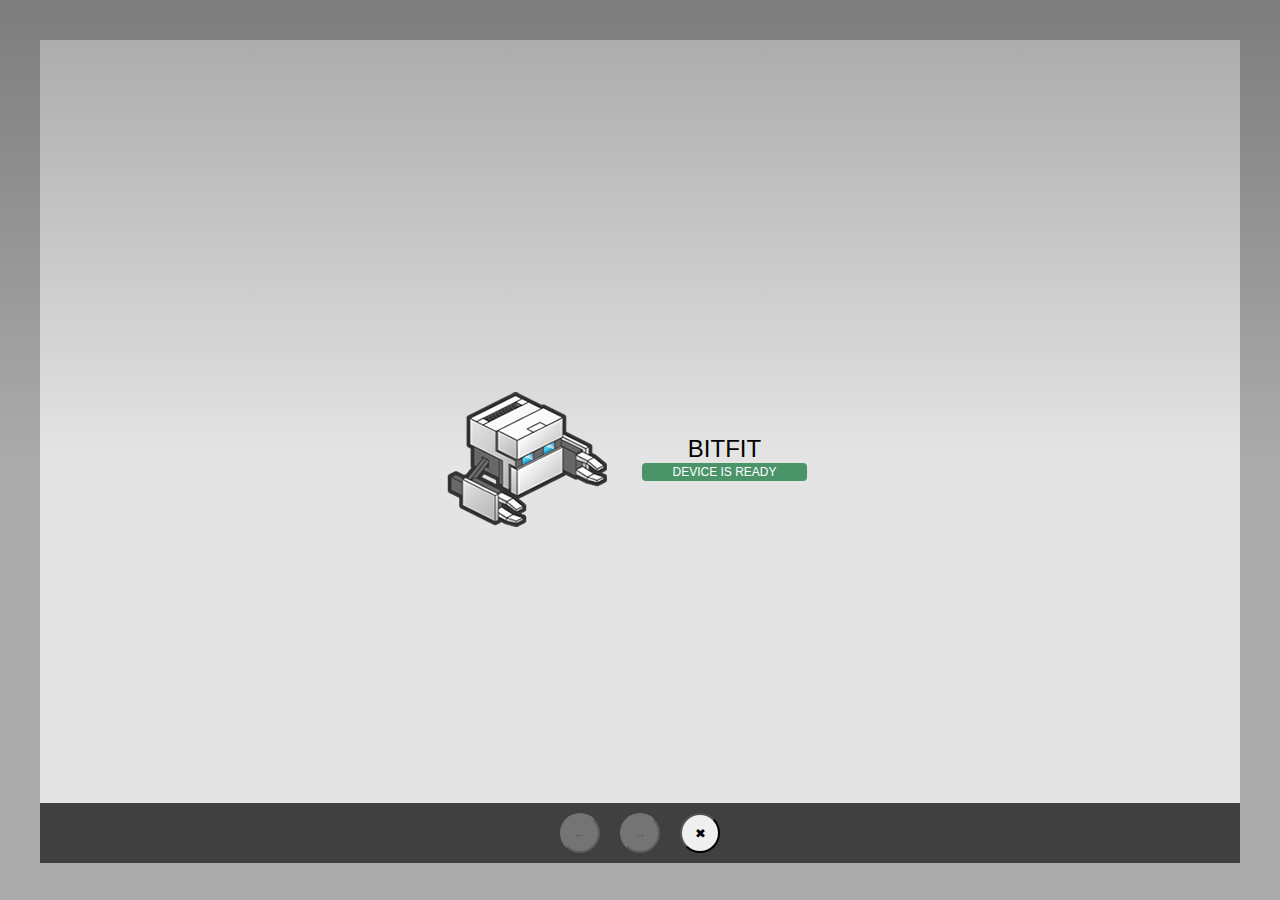
==== app/platforms/browser/www/index.html @ 3f4ae37c "Logo" ====
<!DOCTYPE html>
<!--
    Copyright (c) 2012-2016 Adobe Systems Incorporated. All rights reserved.

    Licensed to the Apache Software Foundation (ASF) under one
    or more contributor license agreements.  See the NOTICE file
    distributed with this work for additional information
    regarding copyright ownership.  The ASF licenses this file
    to you under the Apache License, Version 2.0 (the
    "License"); you may not use this file except in compliance
    with the License.  You may obtain a copy of the License at

    http://www.apache.org/licenses/LICENSE-2.0

    Unless required by applicable law or agreed to in writing,
    software distributed under the License is distributed on an
    "AS IS" BASIS, WITHOUT WARRANTIES OR CONDITIONS OF ANY
     KIND, either express or implied.  See the License for the
    specific language governing permissions and limitations
    under the License.
-->
<html>

<head>
    <meta charset="utf-8" />
    <meta name="format-detection" content="telephone=no" />
    <meta name="msapplication-tap-highlight" content="no" />
    <meta name="viewport" content="user-scalable=no, initial-scale=1, maximum-scale=1, minimum-scale=1, width=device-width" />
    <!-- This is a wide open CSP declaration. To lock this down for production, see below. -->
    <meta http-equiv="Content-Security-Policy" content="default-src * 'unsafe-inline'; style-src 'self' 'unsafe-inline'; media-src *" />
    <!-- Good default declaration:
    * gap: is required only on iOS (when using UIWebView) and is needed for JS->native communication
    * https://ssl.gstatic.com is required only on Android and is needed for TalkBack to function properly
    * Disables use of eval() and inline scripts in order to mitigate risk of XSS vulnerabilities. To change this:
        * Enable inline JS: add 'unsafe-inline' to default-src
        * Enable eval(): add 'unsafe-eval' to default-src
    * Create your own at http://cspisawesome.com
    -->
    <!-- <meta http-equiv="Content-Security-Policy" content="default-src 'self' data: gap: 'unsafe-inline' https://ssl.gstatic.com; style-src 'self' 'unsafe-inline'; media-src *" /> -->

    <link rel="stylesheet" type="text/css" href="css/index.css" />
    <title>Login</title>
</head>

<body>
    <div class="app">
        <h1>BitFit</h1>
        <div id="deviceready" class="blink">
            <p class="event listening">Connecting to Device</p>
            <p class="event received">Device is Ready</p>
        </div>
    </div>
    <script type="text/javascript" src="cordova.js"></script>
    <script type="text/javascript" src="js/jquery.js"></script>
    <script type="text/javascript" src="js/oauth2.js"></script>
    <script type="text/javascript" src="js/index.js"></script>
    <script type="text/javascript" charset="utf-8">

        $.oauth2({
            auth_url: 'https://www.fitbit.com/oauth2/authorize',           // required
            response_type: 'token',      // required  - "code"/"token"
            token_url: '',          // required for response_type ="code"
            logout_url: '',         // recommended if available
            client_id: '227Z6J',          // required
            client_secret: '',      // required for response_type ="code"
            redirect_uri: 'https://127.0.0.1',       // required - any dummy url http://www.yourcompany.com
            other_params: {
                scope: 'activity',
                expires_in: 604800
            } // optional params object for scope, state, ...
        }, function(token, response){
            alert(response);
            // do something with token or response
        }, function(error, response){
            alert(response);
            // do something with error object
        }); 

    </script>

    <script type="text/javascript">
        app.initialize();
    </script>
</body>

</html>
---- app/platforms/browser/www/css/index.css ----
/*
 * Licensed to the Apache Software Foundation (ASF) under one
 * or more contributor license agreements.  See the NOTICE file
 * distributed with this work for additional information
 * regarding copyright ownership.  The ASF licenses this file
 * to you under the Apache License, Version 2.0 (the
 * "License"); you may not use this file except in compliance
 * with the License.  You may obtain a copy of the License at
 *
 * http://www.apache.org/licenses/LICENSE-2.0
 *
 * Unless required by applicable law or agreed to in writing,
 * software distributed under the License is distributed on an
 * "AS IS" BASIS, WITHOUT WARRANTIES OR CONDITIONS OF ANY
 * KIND, either express or implied.  See the License for the
 * specific language governing permissions and limitations
 * under the License.
 */
* {
    -webkit-tap-highlight-color: rgba(0,0,0,0); /* make transparent link selection, adjust last value opacity 0 to 1.0 */
}

body {
    -webkit-touch-callout: none;                /* prevent callout to copy image, etc when tap to hold */
    -webkit-text-size-adjust: none;             /* prevent webkit from resizing text to fit */
    -webkit-user-select: none;                  /* prevent copy paste, to allow, change 'none' to 'text' */
    background-color:#E4E4E4;
    background-image:linear-gradient(top, #A7A7A7 0%, #E4E4E4 51%);
    background-image:-webkit-linear-gradient(top, #A7A7A7 0%, #E4E4E4 51%);
    background-image:-ms-linear-gradient(top, #A7A7A7 0%, #E4E4E4 51%);
    background-image:-webkit-gradient(
        linear,
        left top,
        left bottom,
        color-stop(0, #A7A7A7),
        color-stop(0.51, #E4E4E4)
    );
    background-attachment:fixed;
    font-family:'HelveticaNeue-Light', 'HelveticaNeue', Helvetica, Arial, sans-serif;
    font-size:12px;
    height:100%;
    margin:0px;
    padding:0px;
    text-transform:uppercase;
    width:100%;
}

/* Portrait layout (default) */
.app {
    background:url(../img/logo.png) no-repeat center top; /* 170px x 200px */
    position:absolute;             /* position in the center of the screen */
    left:50%;
    top:50%;
    height:50px;                   /* text area height */
    width:225px;                   /* text area width */
    text-align:center;
    padding:180px 0px 0px 0px;     /* image height is 200px (bottom 20px are overlapped with text) */
    margin:-115px 0px 0px -112px;  /* offset vertical: half of image height and text area height */
                                   /* offset horizontal: half of text area width */
}

/* Landscape layout (with min-width) */
@media screen and (min-aspect-ratio: 1/1) and (min-width:400px) {
    .app {
        background-position:left center;
        padding:75px 0px 75px 170px;  /* padding-top + padding-bottom + text area = image height */
        margin:-90px 0px 0px -198px;  /* offset vertical: half of image height */
                                      /* offset horizontal: half of image width and text area width */
    }
}

h1 {
    font-size:24px;
    font-weight:normal;
    margin:0px;
    overflow:visible;
    padding:0px;
    text-align:center;
}

.event {
    border-radius:4px;
    -webkit-border-radius:4px;
    color:#FFFFFF;
    font-size:12px;
    margin:0px 30px;
    padding:2px 0px;
}

.event.listening {
    background-color:#333333;
    display:block;
}

.event.received {
    background-color:#4B946A;
    display:none;
}

@keyframes fade {
    from { opacity: 1.0; }
    50% { opacity: 0.4; }
    to { opacity: 1.0; }
}
 
@-webkit-keyframes fade {
    from { opacity: 1.0; }
    50% { opacity: 0.4; }
    to { opacity: 1.0; }
}
 
.blink {
    animation:fade 3000ms infinite;
    -webkit-animation:fade 3000ms infinite;
}
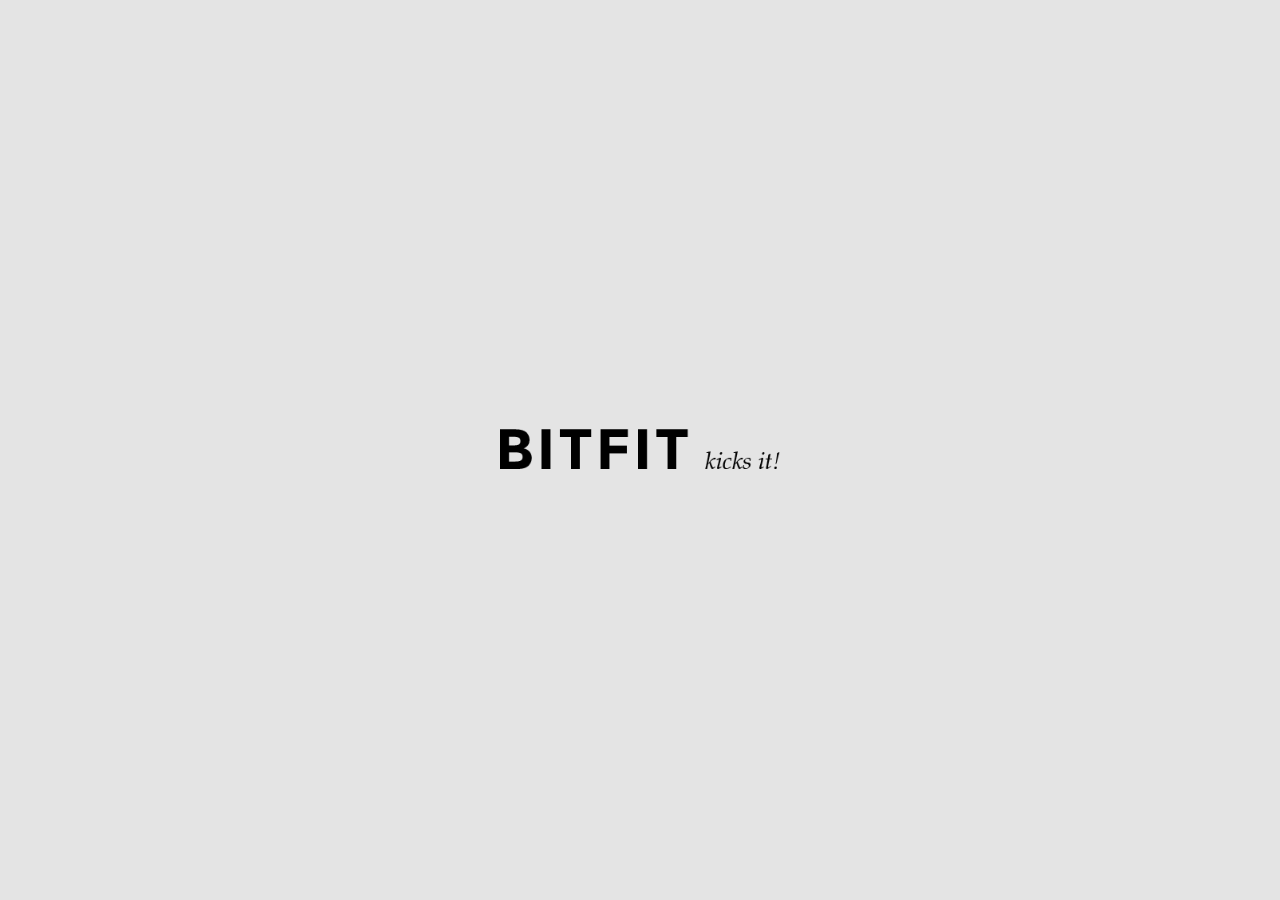
==== commit 5b6fd61c: "Commit before sleep" ====
--- a/app/platforms/browser/www/index.html
+++ b/app/platforms/browser/www/index.html
@@ -44,19 +44,22 @@
 
 <body>
     <div class="app">
-        <h1>BitFit</h1>
-        <div id="deviceready" class="blink">
-            <p class="event listening">Connecting to Device</p>
-            <p class="event received">Device is Ready</p>
+        <div class="center">
+            <img id="logo" src="./img/logo.png" height="40" />
+            <div id="deviceready" class="blink">
+                <p class="event authenticating">Waiting for Authentication</p>
+                <p class="event connecting">Connecting to API</p>
+                <p class="event loading">Loading Data</p>
+            </div>
         </div>
     </div>
     <script type="text/javascript" src="cordova.js"></script>
     <script type="text/javascript" src="js/jquery.js"></script>
     <script type="text/javascript" src="js/oauth2.js"></script>
     <script type="text/javascript" src="js/index.js"></script>
+    <script type="text/javascript" src="js/visuals.js"></script>
     <script type="text/javascript" charset="utf-8">
-
-        $.oauth2({
+        $.o1auth2({
             auth_url: 'https://www.fitbit.com/oauth2/authorize',           // required
             response_type: 'token',      // required  - "code"/"token"
             token_url: '',          // required for response_type ="code"
@@ -69,12 +72,12 @@
                 expires_in: 604800
             } // optional params object for scope, state, ...
         }, function(token, response){
-            alert(response);
+            //alert(response);
             // do something with token or response
         }, function(error, response){
-            alert(response);
+            //alert(response);
             // do something with error object
-        }); 
+        });
 
     </script>
 
--- a/app/platforms/browser/www/css/index.css
+++ b/app/platforms/browser/www/css/index.css
@@ -25,17 +25,6 @@
     -webkit-text-size-adjust: none;             /* prevent webkit from resizing text to fit */
     -webkit-user-select: none;                  /* prevent copy paste, to allow, change 'none' to 'text' */
     background-color:#E4E4E4;
-    background-image:linear-gradient(top, #A7A7A7 0%, #E4E4E4 51%);
-    background-image:-webkit-linear-gradient(top, #A7A7A7 0%, #E4E4E4 51%);
-    background-image:-ms-linear-gradient(top, #A7A7A7 0%, #E4E4E4 51%);
-    background-image:-webkit-gradient(
-        linear,
-        left top,
-        left bottom,
-        color-stop(0, #A7A7A7),
-        color-stop(0.51, #E4E4E4)
-    );
-    background-attachment:fixed;
     font-family:'HelveticaNeue-Light', 'HelveticaNeue', Helvetica, Arial, sans-serif;
     font-size:12px;
     height:100%;
@@ -47,66 +36,28 @@
 
 /* Portrait layout (default) */
 .app {
-    background:url(../img/logo.png) no-repeat center top; /* 170px x 200px */
-    position:absolute;             /* position in the center of the screen */
-    left:50%;
-    top:50%;
-    height:50px;                   /* text area height */
-    width:225px;                   /* text area width */
-    text-align:center;
-    padding:180px 0px 0px 0px;     /* image height is 200px (bottom 20px are overlapped with text) */
-    margin:-115px 0px 0px -112px;  /* offset vertical: half of image height and text area height */
-                                   /* offset horizontal: half of text area width */
-}
-
-/* Landscape layout (with min-width) */
-@media screen and (min-aspect-ratio: 1/1) and (min-width:400px) {
-    .app {
-        background-position:left center;
-        padding:75px 0px 75px 170px;  /* padding-top + padding-bottom + text area = image height */
-        margin:-90px 0px 0px -198px;  /* offset vertical: half of image height */
-                                      /* offset horizontal: half of image width and text area width */
-    }
-}
-
-h1 {
-    font-size:24px;
-    font-weight:normal;
-    margin:0px;
-    overflow:visible;
-    padding:0px;
-    text-align:center;
+    text-align: center;
 }
 
 .event {
-    border-radius:4px;
-    -webkit-border-radius:4px;
-    color:#FFFFFF;
+    display: none;
+    color:#fff;
     font-size:12px;
-    margin:0px 30px;
-    padding:2px 0px;
-}
-
-.event.listening {
-    background-color:#333333;
-    display:block;
-}
-
-.event.received {
-    background-color:#4B946A;
-    display:none;
+    margin-top: 30px;
+    padding:3px 7px;
+    background-color:#333;
 }
 
 @keyframes fade {
-    from { opacity: 1.0; }
-    50% { opacity: 0.4; }
-    to { opacity: 1.0; }
+    from { opacity: 0.3; }
+    50% { opacity: 0.2; }
+    to { opacity: 0.3; }
 }
  
 @-webkit-keyframes fade {
-    from { opacity: 1.0; }
-    50% { opacity: 0.4; }
-    to { opacity: 1.0; }
+    from { opacity: 0.3; }
+    50% { opacity: 0.2; }
+    to { opacity: 0.3; }
 }
  
 .blink {
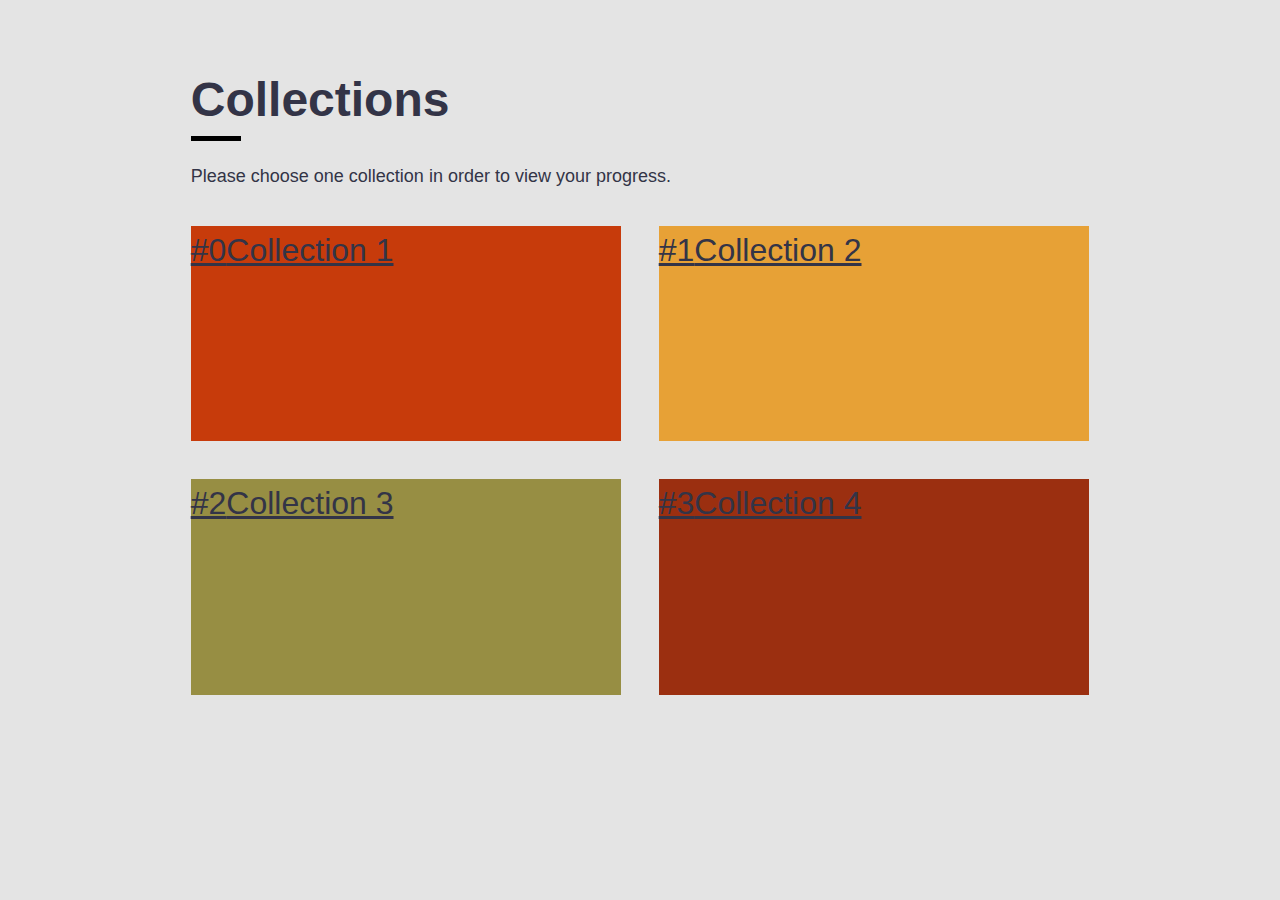
==== commit 846422bf: "blub" ====
--- a/app/platforms/browser/www/index.html
+++ b/app/platforms/browser/www/index.html
@@ -38,51 +38,49 @@
     -->
     <!-- <meta http-equiv="Content-Security-Policy" content="default-src 'self' data: gap: 'unsafe-inline' https://ssl.gstatic.com; style-src 'self' 'unsafe-inline'; media-src *" /> -->
 
+    <link rel="stylesheet" type="text/css" href="css/grid.css" />
     <link rel="stylesheet" type="text/css" href="css/index.css" />
     <title>Login</title>
 </head>
 
 <body>
     <div class="app">
-        <div class="center">
-            <img id="logo" src="./img/logo.png" height="40" />
-            <div id="deviceready" class="blink">
-                <p class="event authenticating">Waiting for Authentication</p>
-                <p class="event connecting">Connecting to API</p>
-                <p class="event loading">Loading Data</p>
+        <section id="login" class="page" style="display:none;">
+            <div class="center">
+                <img id="logo" src="./img/logo.png" height="40" />
+                <div id="deviceready" class="blink">
+                    <p class="event authenticating">Waiting for Authentication</p>
+                    <p class="event loading">Loading Data from Server</p>
+                </div>
             </div>
-        </div>
+        </section>
+        <section id="collections" class="page" style="display: block;">
+            <div class="container">
+                <div class="row">
+                    <div class="col-12">
+                        <h2>Collections</h2>
+                        <p class="description">Please choose one collection in order to view your progress.</p>
+                    </div>
+                </div>
+                <div class="row">
+                    <a class="collection col-6" href="#">Collection 1</a>
+                    <a class="collection col-6" href="#">Collection 2</a>
+                    <a class="collection col-6" href="#">Collection 3</a>
+                    <a class="collection col-6" href="#">Collection 4</a>
+                </div>
+            </div>
+        </section>
+        <section id="items" class="page" style="display: none;">
+            
+        </section>
     </div>
     <script type="text/javascript" src="cordova.js"></script>
     <script type="text/javascript" src="js/jquery.js"></script>
     <script type="text/javascript" src="js/oauth2.js"></script>
     <script type="text/javascript" src="js/index.js"></script>
     <script type="text/javascript" src="js/visuals.js"></script>
-    <script type="text/javascript" charset="utf-8">
-        $.o1auth2({
-            auth_url: 'https://www.fitbit.com/oauth2/authorize',           // required
-            response_type: 'token',      // required  - "code"/"token"
-            token_url: '',          // required for response_type ="code"
-            logout_url: '',         // recommended if available
-            client_id: '227Z6J',          // required
-            client_secret: '',      // required for response_type ="code"
-            redirect_uri: 'https://127.0.0.1',       // required - any dummy url http://www.yourcompany.com
-            other_params: {
-                scope: 'activity',
-                expires_in: 604800
-            } // optional params object for scope, state, ...
-        }, function(token, response){
-            //alert(response);
-            // do something with token or response
-        }, function(error, response){
-            //alert(response);
-            // do something with error object
-        });
-
-    </script>
-
     <script type="text/javascript">
-        app.initialize();
+        //app.initialize();
     </script>
 </body>
 
--- a/app/platforms/browser/www/css/grid.css
+++ b/app/platforms/browser/www/css/grid.css
@@ -0,0 +1,269 @@
+/**
+*** SIMPLE GRID
+*** (C) ZACH COLE 2016
+**/
+
+@import 'https://fonts.googleapis.com/css?family=Montserrat:700|Open+Sans:400,400i,700';
+
+/* UNIVERSAL */
+
+body {
+	-webkit-touch-callout: none;                /* prevent callout to copy image, etc when tap to hold */
+	-webkit-text-size-adjust: none;             /* prevent webkit from resizing text to fit */
+	-webkit-user-select: none;                  /* prevent copy paste, to allow, change 'none' to 'text' */
+	background-color:#E4E4E4;
+	height:100%;
+	margin:0px;
+	padding:0px;
+	width:100%;
+	left: 0;
+	top: 0;
+	font-size: 100%;
+}
+
+
+/* ROOT FONT STYLES */
+
+* {
+	font-family: 'Open Sans', sans-serif;
+	color: #333447;
+	line-height: 1.5;
+}
+
+/* TYPOGRAPHY */
+
+h1, h2, h3, h4, h5, h6 {
+	font-family: 'Montserrat', sans-serif;
+}
+
+h1 {
+	font-size: 2.5rem;
+}
+
+h2 {
+	font-size: 3rem;
+	position: relative;
+	margin-bottom: .5em;
+}
+
+h2:after {
+	content: '';
+	position: absolute;
+	bottom: -5px;
+	left: 0;
+	height: 5px;
+	width: 50px;
+	background-color: #000;
+}
+
+h3 {
+	font-size: 1.375rem;
+}
+
+h4 {
+	font-size: 1.125rem;
+}
+
+h5 {
+	font-size: 1rem;
+}
+
+h6 {
+	font-size: 0.875rem;
+}
+
+p {
+	font-size: 1.125rem;
+	line-height: 1.8;
+}
+
+.font-light {
+	font-weight: 300;
+}
+
+.font-regular {
+	font-weight: 400;
+}
+
+.font-heavy {
+	font-weight: 700;
+}
+
+/* POSITIONING */
+
+.left {
+	text-align: left;
+}
+
+.right {
+	text-align: right;
+}
+
+.center {
+	text-align: center;
+	margin-left: auto;
+	margin-right: auto;
+}
+
+.justify {
+	text-align: justify;
+}
+
+/* ==== GRID SYSTEM ==== */
+
+.container {
+	width: 90%;
+	margin-left: auto;
+	margin-right: auto;
+}
+
+.row {
+	position: relative;
+	width: 100%;
+}
+
+.row [class^="col"] {
+	float: left;
+	margin: 0.5rem 2%;
+	min-height: 0.125rem;
+}
+
+.col-1,
+.col-2,
+.col-3,
+.col-4,
+.col-5,
+.col-6,
+.col-7,
+.col-8,
+.col-9,
+.col-10,
+.col-11,
+.col-12 {
+	width: 96%;
+}
+
+.col-1-sm {
+	width: 4.33%;
+}
+
+.col-2-sm {
+	width: 12.66%;
+}
+
+.col-3-sm {
+	width: 21%;
+}
+
+.col-4-sm {
+	width: 29.33%;
+}
+
+.col-5-sm {
+	width: 37.66%;
+}
+
+.col-6-sm {
+	width: 46%;
+}
+
+.col-7-sm {
+	width: 54.33%;
+}
+
+.col-8-sm {
+	width: 62.66%;
+}
+
+.col-9-sm {
+	width: 71%;
+}
+
+.col-10-sm {
+	width: 79.33%;
+}
+
+.col-11-sm {
+	width: 87.66%;
+}
+
+.col-12-sm {
+	width: 96%;
+}
+
+.row::after {
+	content: "";
+	display: table;
+	clear: both;
+}
+
+.hidden-sm {
+	display: none;
+}
+
+@media only screen and (min-width: 33.75em) {  /* 540px */
+	.container {
+		width: 80%;
+	}
+}
+
+@media only screen and (min-width: 45em) {  /* 720px */
+	.col-1 {
+		width: 4.33%;
+	}
+
+	.col-2 {
+		width: 12.66%;
+	}
+
+	.col-3 {
+		width: 21%;
+	}
+
+	.col-4 {
+		width: 29.33%;
+	}
+
+	.col-5 {
+		width: 37.66%;
+	}
+
+	.col-6 {
+		width: 46%;
+	}
+
+	.col-7 {
+		width: 54.33%;
+	}
+
+	.col-8 {
+		width: 62.66%;
+	}
+
+	.col-9 {
+		width: 71%;
+	}
+
+	.col-10 {
+		width: 79.33%;
+	}
+
+	.col-11 {
+		width: 87.66%;
+	}
+
+	.col-12 {
+		width: 96%;
+	}
+
+	.hidden-sm {
+		display: block;
+	}
+}
+
+@media only screen and (min-width: 60em) { /* 960px */
+	.container {
+		width: 75%;
+		max-width: 60rem;
+	}
+}
--- a/app/platforms/browser/www/css/index.css
+++ b/app/platforms/browser/www/css/index.css
@@ -16,26 +16,13 @@
  * specific language governing permissions and limitations
  * under the License.
  */
-* {
-    -webkit-tap-highlight-color: rgba(0,0,0,0); /* make transparent link selection, adjust last value opacity 0 to 1.0 */
+
+.app {
+    padding: 1rem;
 }
 
-body {
-    -webkit-touch-callout: none;                /* prevent callout to copy image, etc when tap to hold */
-    -webkit-text-size-adjust: none;             /* prevent webkit from resizing text to fit */
-    -webkit-user-select: none;                  /* prevent copy paste, to allow, change 'none' to 'text' */
-    background-color:#E4E4E4;
-    font-family:'HelveticaNeue-Light', 'HelveticaNeue', Helvetica, Arial, sans-serif;
-    font-size:12px;
-    height:100%;
-    margin:0px;
-    padding:0px;
-    text-transform:uppercase;
-    width:100%;
-}
-
-/* Portrait layout (default) */
-.app {
+/* Home */
+.page#home {
     text-align: center;
 }
 
@@ -64,3 +51,11 @@
     animation:fade 3000ms infinite;
     -webkit-animation:fade 3000ms infinite;
 }
+
+/* Collections */
+.page#collections a {
+    height: 200px;
+    background-color: orange;
+    margin-bottom: 30px;
+    font-size: 2rem;
+}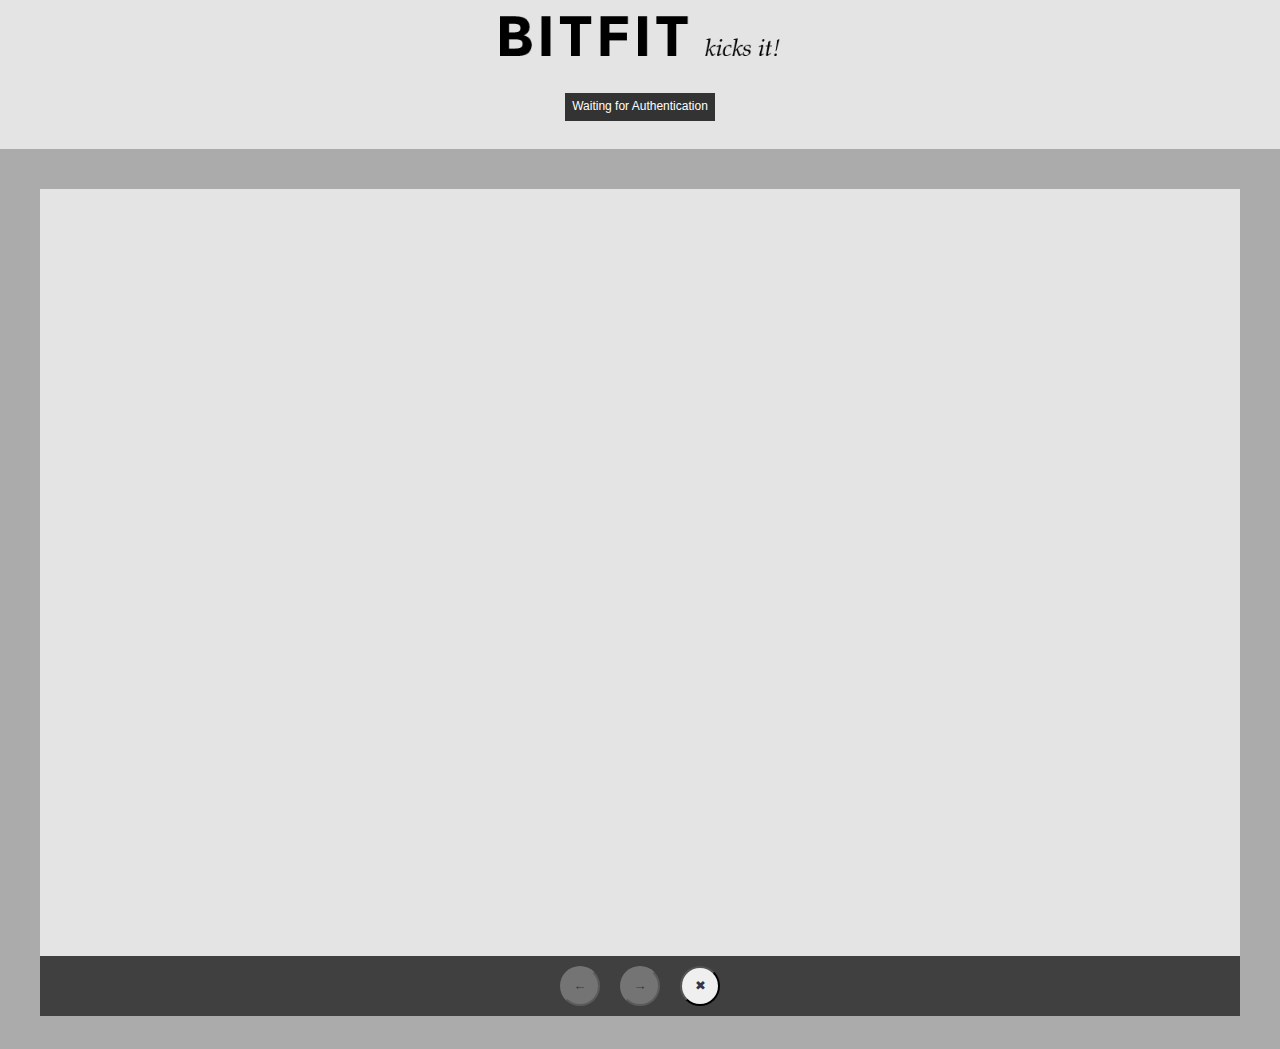
==== commit e35ca867: "bla" ====
--- a/app/platforms/browser/www/index.html
+++ b/app/platforms/browser/www/index.html
@@ -45,7 +45,7 @@
 
 <body>
     <div class="app">
-        <section id="login" class="page" style="display:none;">
+        <section id="login" class="page" style="display:block;">
             <div class="center">
                 <img id="logo" src="./img/logo.png" height="40" />
                 <div id="deviceready" class="blink">
@@ -54,7 +54,7 @@
                 </div>
             </div>
         </section>
-        <section id="collections" class="page" style="display: block;">
+        <section id="collections" class="page" style="display: none;">
             <div class="container">
                 <div class="row">
                     <div class="col-12">
@@ -80,7 +80,7 @@
     <script type="text/javascript" src="js/index.js"></script>
     <script type="text/javascript" src="js/visuals.js"></script>
     <script type="text/javascript">
-        //app.initialize();
+        app.initialize();
     </script>
 </body>
 
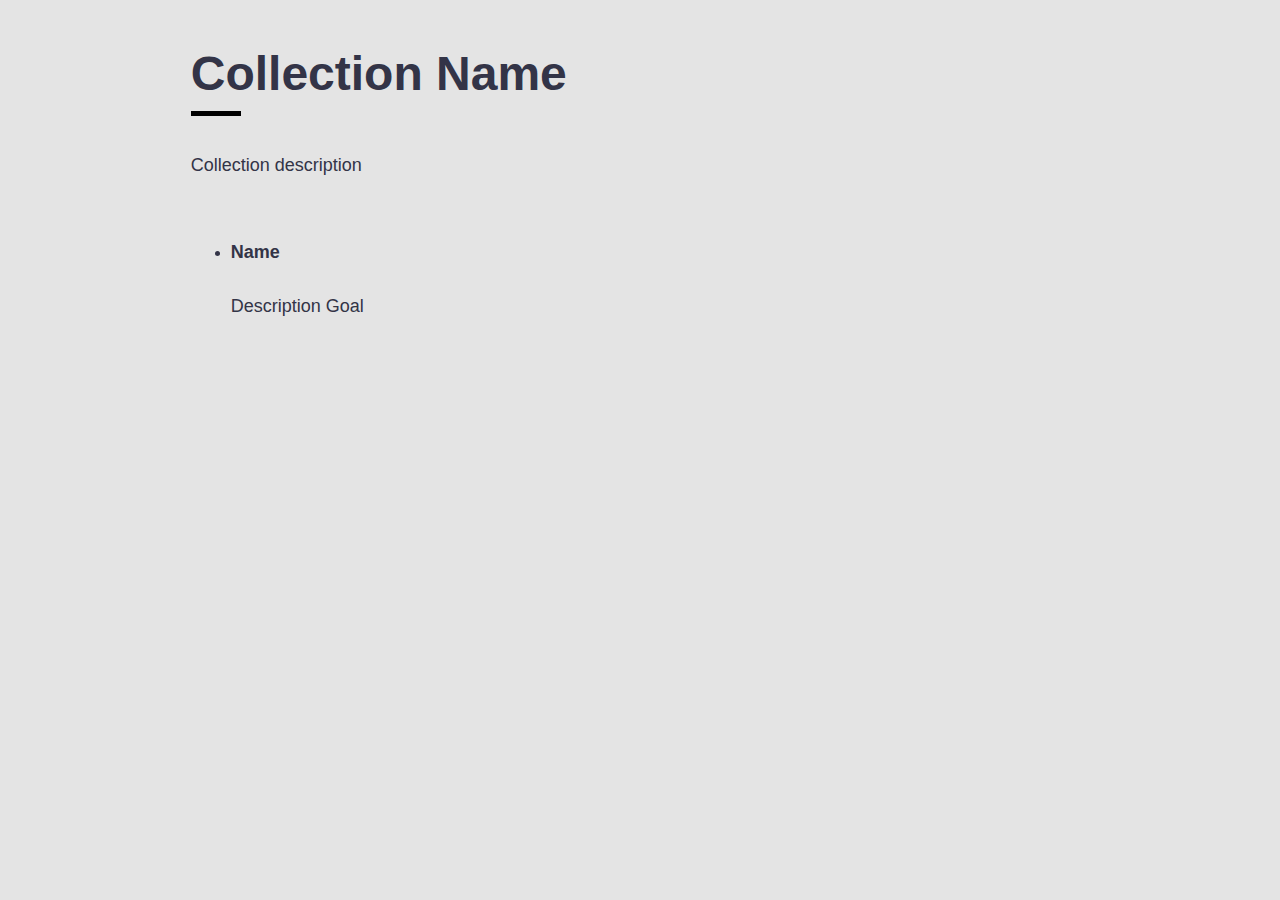
==== commit 988e52b8: "UI Stuff" ====
--- a/app/platforms/browser/www/index.html
+++ b/app/platforms/browser/www/index.html
@@ -39,16 +39,17 @@
     <!-- <meta http-equiv="Content-Security-Policy" content="default-src 'self' data: gap: 'unsafe-inline' https://ssl.gstatic.com; style-src 'self' 'unsafe-inline'; media-src *" /> -->
 
     <link rel="stylesheet" type="text/css" href="css/grid.css" />
+    <link rel="stylesheet" type="text/css" href="https://maxcdn.bootstrapcdn.com/font-awesome/4.6.3/css/font-awesome.min.css">
     <link rel="stylesheet" type="text/css" href="css/index.css" />
     <title>Login</title>
 </head>
 
 <body>
     <div class="app">
-        <section id="login" class="page" style="display:block;">
+        <section id="login" class="page" style="display:none;">
             <div class="center">
                 <img id="logo" src="./img/logo.png" height="40" />
-                <div id="deviceready" class="blink">
+                <div class="blink">
                     <p class="event authenticating">Waiting for Authentication</p>
                     <p class="event loading">Loading Data from Server</p>
                 </div>
@@ -59,19 +60,51 @@
                 <div class="row">
                     <div class="col-12">
                         <h2>Collections</h2>
-                        <p class="description">Please choose one collection in order to view your progress.</p>
+                        <p class="description">Choose a collection in order to start a healthier life. Keep moving!</p>
                     </div>
                 </div>
                 <div class="row">
-                    <a class="collection col-6" href="#">Collection 1</a>
-                    <a class="collection col-6" href="#">Collection 2</a>
-                    <a class="collection col-6" href="#">Collection 3</a>
-                    <a class="collection col-6" href="#">Collection 4</a>
+                    <a class="collection col-6" href="#">
+                        Collection 1
+                        <i>Lorem Ipsum is simply dummy text of the printing and typesetting industry. Lorem Ipsum has been the industry's..</i>
+                    </a>
+                    <a class="collection col-6" href="#">
+                        Collection 2
+                        <i></i>
+                    </a>
+                    <a class="collection col-6" href="#">
+                        Collection 3
+                        <i></i>
+                    </a>
+                    <a class="collection col-6" href="#">
+                        Collection 4
+                        <i></i>
+                    </a>
+                    <!-- ... -->
                 </div>
             </div>
         </section>
-        <section id="items" class="page" style="display: none;">
-            
+        <section id="items" class="page" style="display: block;">
+            <div class="container">
+                <div class="row">
+                    <div class="col-12">
+                        <h2>Collection Name</h2>
+                        <p class="description">Collection description</p>
+                    </div>
+                </div>
+                <div class="row">
+                    <ul class="col-12">
+                        <li>
+                            <h4 class="item-name">Name</h4>
+                            <p class="item-description">
+                                Description
+                                <span class="item-goal"><i class="fa fa-bullseye"></i>Goal</span>
+                                <span class="item-prize"><i class="fa fa-trophy"></i></span>
+                            </p>
+                        </li>
+                    </ul>
+                </div>
+            </div>            
         </section>
     </div>
     <script type="text/javascript" src="cordova.js"></script>
@@ -80,7 +113,7 @@
     <script type="text/javascript" src="js/index.js"></script>
     <script type="text/javascript" src="js/visuals.js"></script>
     <script type="text/javascript">
-        app.initialize();
+        //app.initialize();
     </script>
 </body>
 
--- a/app/platforms/browser/www/css/grid.css
+++ b/app/platforms/browser/www/css/grid.css
@@ -43,13 +43,14 @@
 h2 {
 	font-size: 3rem;
 	position: relative;
-	margin-bottom: .5em;
+	margin: .5em 0 1em 0;
+	line-height: 1.1;
 }
 
 h2:after {
 	content: '';
 	position: absolute;
-	bottom: -5px;
+	bottom: -15px;
 	left: 0;
 	height: 5px;
 	width: 50px;
--- a/app/platforms/browser/www/css/index.css
+++ b/app/platforms/browser/www/css/index.css
@@ -26,11 +26,14 @@
     text-align: center;
 }
 
+.description {
+
+}
+
 .event {
     display: none;
     color:#fff;
     font-size:12px;
-    margin-top: 30px;
     padding:3px 7px;
     background-color:#333;
 }
@@ -57,5 +60,18 @@
     height: 200px;
     background-color: orange;
     margin-bottom: 30px;
-    font-size: 2rem;
+    text-decoration: none;
+    font-size: 1rem;
+}
+
+.page#collections a span {
+    font-size: 2.5rem;
+    font-weight: 700;
+    margin: 0 15px 0 20px;
+}
+
+.page#collections a i {
+    display: block;
+    color: rgba(0,0,0,0.3);
+    margin: 0 20px;
 }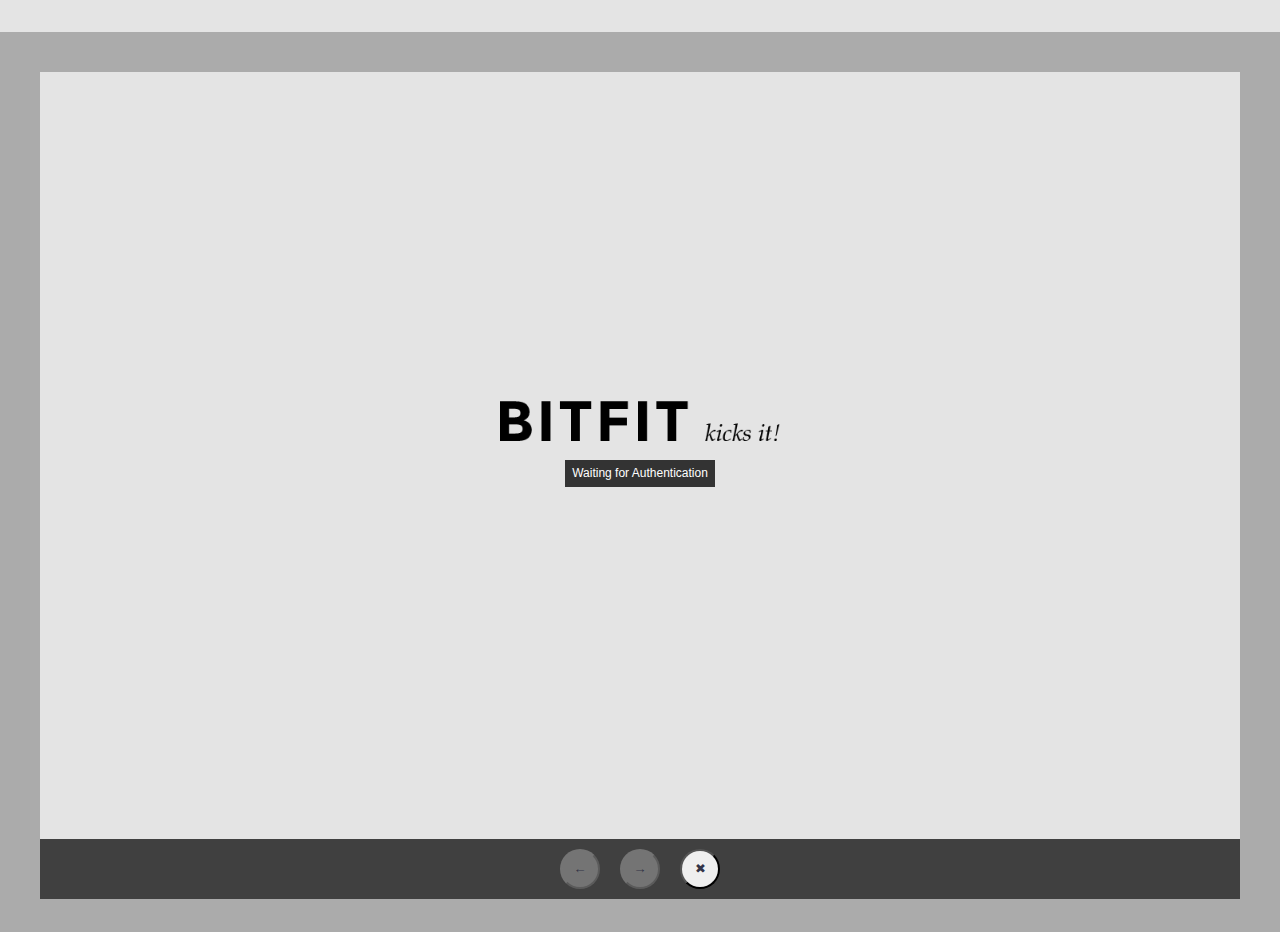
==== commit 9da40c29: "no message" ====
--- a/app/platforms/browser/www/index.html
+++ b/app/platforms/browser/www/index.html
@@ -39,17 +39,16 @@
     <!-- <meta http-equiv="Content-Security-Policy" content="default-src 'self' data: gap: 'unsafe-inline' https://ssl.gstatic.com; style-src 'self' 'unsafe-inline'; media-src *" /> -->
 
     <link rel="stylesheet" type="text/css" href="css/grid.css" />
-    <link rel="stylesheet" type="text/css" href="https://maxcdn.bootstrapcdn.com/font-awesome/4.6.3/css/font-awesome.min.css">
     <link rel="stylesheet" type="text/css" href="css/index.css" />
     <title>Login</title>
 </head>
 
 <body>
     <div class="app">
-        <section id="login" class="page" style="display:none;">
+        <section id="login" class="page" style="display:block;">
             <div class="center">
                 <img id="logo" src="./img/logo.png" height="40" />
-                <div class="blink">
+                <div id="deviceready" class="blink">
                     <p class="event authenticating">Waiting for Authentication</p>
                     <p class="event loading">Loading Data from Server</p>
                 </div>
@@ -60,60 +59,29 @@
                 <div class="row">
                     <div class="col-12">
                         <h2>Collections</h2>
-                        <p class="description">Choose a collection in order to start a healthier life. Keep moving!</p>
+                        <p class="description">Please choose one collection in order to view your progress.</p>
                     </div>
                 </div>
                 <div class="row">
-                    <a class="collection col-6" href="#">
-                        Collection 1
-                        <i>Lorem Ipsum is simply dummy text of the printing and typesetting industry. Lorem Ipsum has been the industry's..</i>
-                    </a>
-                    <a class="collection col-6" href="#">
-                        Collection 2
-                        <i></i>
-                    </a>
-                    <a class="collection col-6" href="#">
-                        Collection 3
-                        <i></i>
-                    </a>
-                    <a class="collection col-6" href="#">
-                        Collection 4
-                        <i></i>
-                    </a>
-                    <!-- ... -->
+                    <a class="collection col-6" href="#">Collection 1</a>
+                    <a class="collection col-6" href="#">Collection 2</a>
+                    <a class="collection col-6" href="#">Collection 3</a>
+                    <a class="collection col-6" href="#">Collection 4</a>
                 </div>
             </div>
         </section>
-        <section id="items" class="page" style="display: block;">
-            <div class="container">
-                <div class="row">
-                    <div class="col-12">
-                        <h2>Collection Name</h2>
-                        <p class="description">Collection description</p>
-                    </div>
-                </div>
-                <div class="row">
-                    <ul class="col-12">
-                        <li>
-                            <h4 class="item-name">Name</h4>
-                            <p class="item-description">
-                                Description
-                                <span class="item-goal"><i class="fa fa-bullseye"></i>Goal</span>
-                                <span class="item-prize"><i class="fa fa-trophy"></i></span>
-                            </p>
-                        </li>
-                    </ul>
-                </div>
-            </div>            
+        <section id="items" class="page" style="display: none;">
+            
         </section>
     </div>
+    
     <script type="text/javascript" src="cordova.js"></script>
     <script type="text/javascript" src="js/jquery.js"></script>
     <script type="text/javascript" src="js/oauth2.js"></script>
     <script type="text/javascript" src="js/index.js"></script>
     <script type="text/javascript" src="js/visuals.js"></script>
     <script type="text/javascript">
-        //app.initialize();
+        app.initialize();
     </script>
 </body>
 
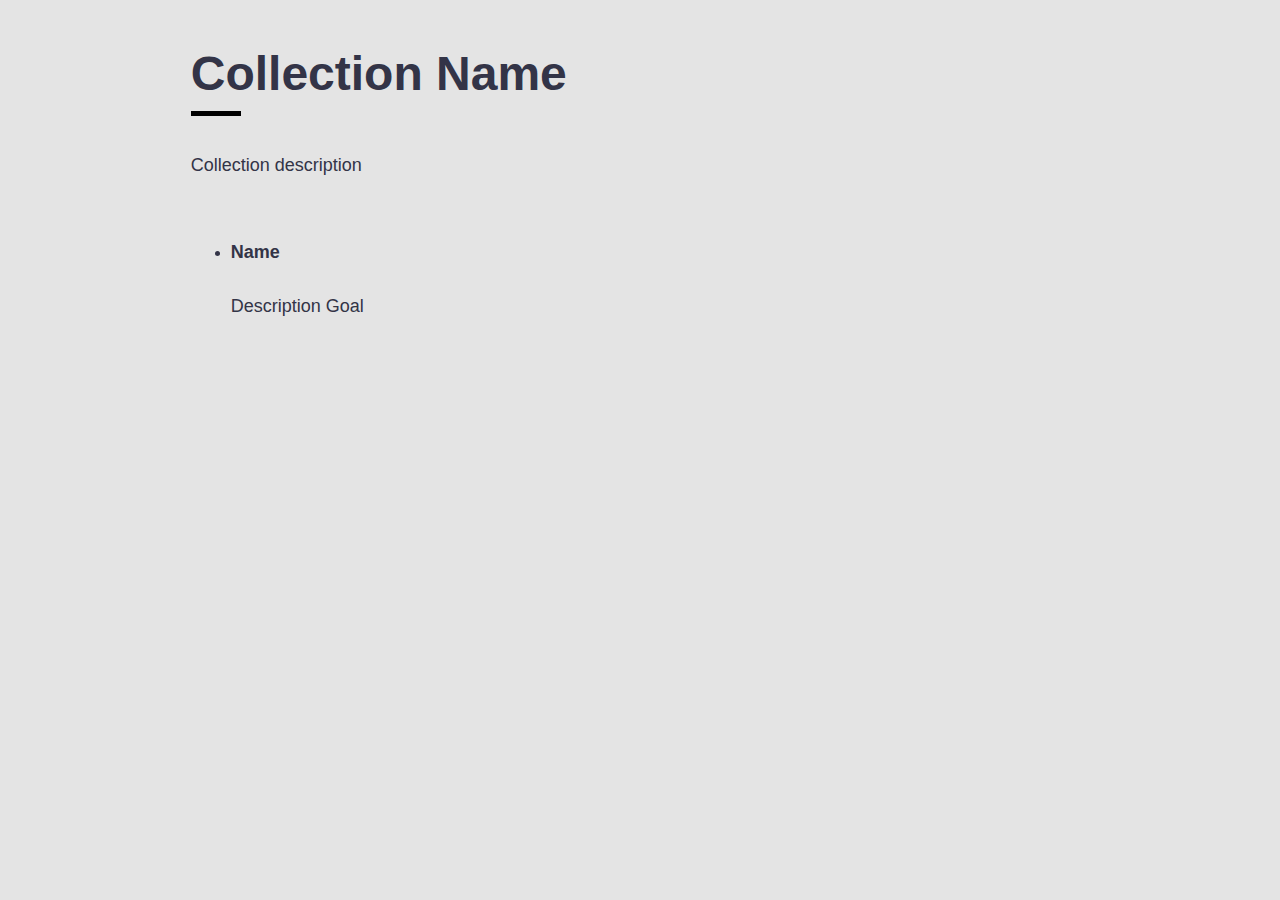
==== commit 5ea331ab: "Merge branch 'robin' into merged" ====
--- a/app/platforms/browser/www/index.html
+++ b/app/platforms/browser/www/index.html
@@ -39,16 +39,17 @@
     <!-- <meta http-equiv="Content-Security-Policy" content="default-src 'self' data: gap: 'unsafe-inline' https://ssl.gstatic.com; style-src 'self' 'unsafe-inline'; media-src *" /> -->
 
     <link rel="stylesheet" type="text/css" href="css/grid.css" />
+    <link rel="stylesheet" type="text/css" href="https://maxcdn.bootstrapcdn.com/font-awesome/4.6.3/css/font-awesome.min.css">
     <link rel="stylesheet" type="text/css" href="css/index.css" />
     <title>Login</title>
 </head>
 
 <body>
     <div class="app">
-        <section id="login" class="page" style="display:block;">
+        <section id="login" class="page" style="display:none;">
             <div class="center">
                 <img id="logo" src="./img/logo.png" height="40" />
-                <div id="deviceready" class="blink">
+                <div class="blink">
                     <p class="event authenticating">Waiting for Authentication</p>
                     <p class="event loading">Loading Data from Server</p>
                 </div>
@@ -59,29 +60,60 @@
                 <div class="row">
                     <div class="col-12">
                         <h2>Collections</h2>
-                        <p class="description">Please choose one collection in order to view your progress.</p>
+                        <p class="description">Choose a collection in order to start a healthier life. Keep moving!</p>
                     </div>
                 </div>
                 <div class="row">
-                    <a class="collection col-6" href="#">Collection 1</a>
-                    <a class="collection col-6" href="#">Collection 2</a>
-                    <a class="collection col-6" href="#">Collection 3</a>
-                    <a class="collection col-6" href="#">Collection 4</a>
+                    <a class="collection col-6" href="#">
+                        Collection 1
+                        <i>Lorem Ipsum is simply dummy text of the printing and typesetting industry. Lorem Ipsum has been the industry's..</i>
+                    </a>
+                    <a class="collection col-6" href="#">
+                        Collection 2
+                        <i></i>
+                    </a>
+                    <a class="collection col-6" href="#">
+                        Collection 3
+                        <i></i>
+                    </a>
+                    <a class="collection col-6" href="#">
+                        Collection 4
+                        <i></i>
+                    </a>
+                    <!-- ... -->
                 </div>
             </div>
         </section>
-        <section id="items" class="page" style="display: none;">
-            
+        <section id="items" class="page" style="display: block;">
+            <div class="container">
+                <div class="row">
+                    <div class="col-12">
+                        <h2>Collection Name</h2>
+                        <p class="description">Collection description</p>
+                    </div>
+                </div>
+                <div class="row">
+                    <ul class="col-12">
+                        <li>
+                            <h4 class="item-name">Name</h4>
+                            <p class="item-description">
+                                Description
+                                <span class="item-goal"><i class="fa fa-bullseye"></i>Goal</span>
+                                <span class="item-prize"><i class="fa fa-trophy"></i></span>
+                            </p>
+                        </li>
+                    </ul>
+                </div>
+            </div>            
         </section>
     </div>
-    
     <script type="text/javascript" src="cordova.js"></script>
     <script type="text/javascript" src="js/jquery.js"></script>
     <script type="text/javascript" src="js/oauth2.js"></script>
     <script type="text/javascript" src="js/index.js"></script>
     <script type="text/javascript" src="js/visuals.js"></script>
     <script type="text/javascript">
-        app.initialize();
+        //app.initialize();
     </script>
 </body>
 
